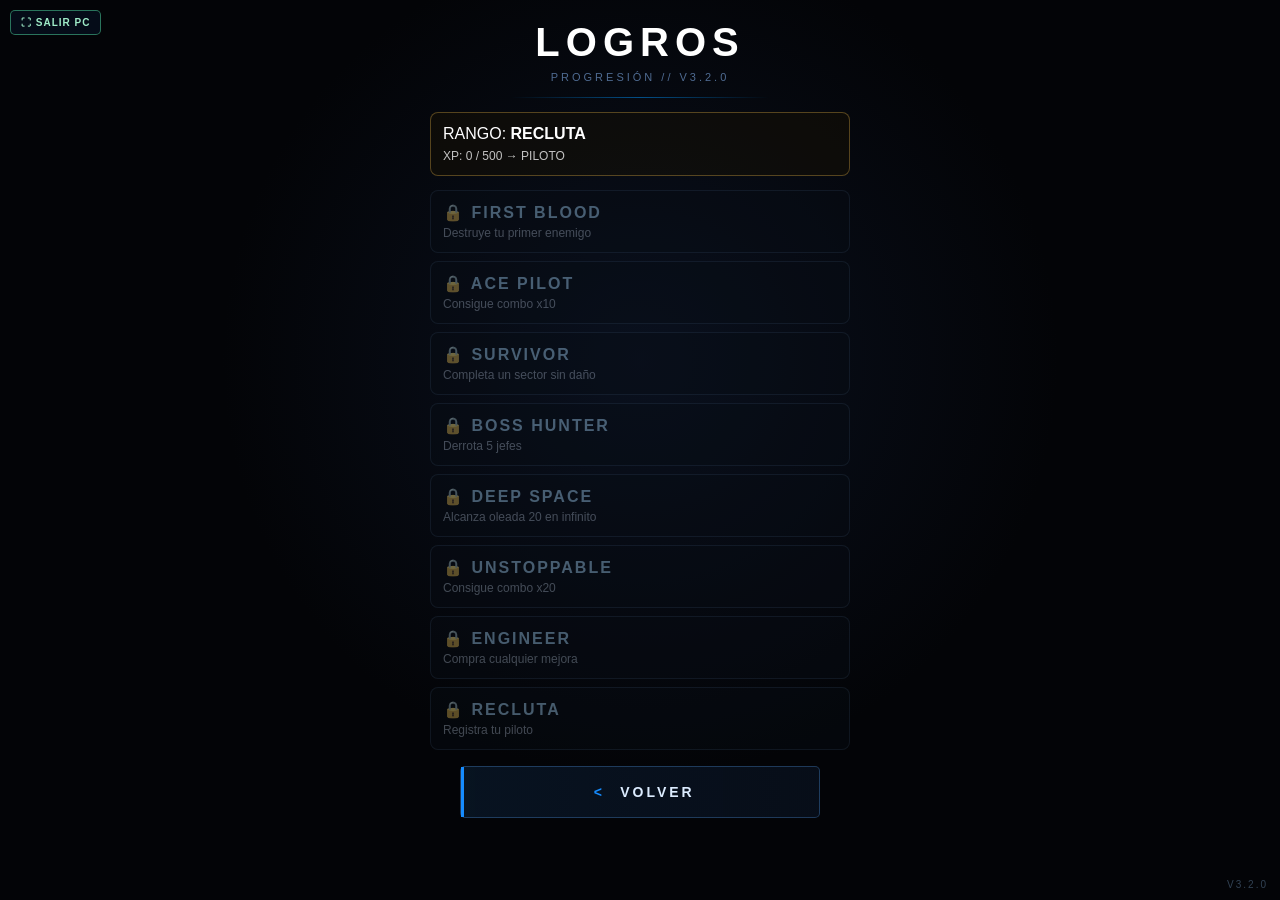
==== html/achievements.html @ a44f7da2 "v3.2.0 cloud-first ads-except-game vip-no-ads 500 levels infinite cards" ====
<!DOCTYPE html>
<html lang="es">
<head>
<meta charset="UTF-8">
<meta name="viewport" content="width=device-width, initial-scale=1.0, maximum-scale=1.0, user-scalable=no">
<title>SPACE STRIKE — LOGROS</title>
<link rel="stylesheet" href="../css/theme.css">
    <link rel="stylesheet" href="../css/leaderboard.css">
<style>
.ach-list{width:min(420px,94vw)}
.ach-item{padding:12px;margin-bottom:8px;border:1px solid rgba(90,170,255,.22);border-radius:8px;background:rgba(8,16,28,.85)}
.ach-item.locked{opacity:.45;filter:grayscale(.4)}
.ach-name{font-weight:800;letter-spacing:2px;color:#7ec8ff}
.ach-desc{font-size:12px;color:rgba(180,205,240,.75);margin-top:4px}
.rank-box{width:min(420px,94vw);margin-bottom:14px;padding:12px;border:1px solid rgba(255,200,80,.3);border-radius:8px;background:rgba(30,20,0,.35)}
</style>
</head>
<body>
<div id="space"></div>
<main class="lb">
<header class="page-header">
<div class="page-title">LOGROS</div>
<div class="page-subtitle">PROGRESIÓN // V3.2.0</div>
</header>
<div class="separator"></div>
<section id="rankBox" class="rank-box"></section>
<section id="achList" class="ach-list"></section>
<section class="actions">
<button id="backButton" class="menu-button" type="button"><span class="button-icon">&lt;</span> VOLVER</button>
</section>
<div class="version">V3.2.0</div>
</main>
<div id="transition"></div>
<script src="../javascript/achievements.js"></script>
<script src="../javascript/rank.js"></script>
<script>
document.getElementById("backButton").onclick=function(){
  var t=document.getElementById("transition");t.classList.add("active");
  setTimeout(function(){location.href="../index.html"},400);
};
(function(){
  var space=document.getElementById("space");
  for(var i=0;i<60;i++){var s=document.createElement("div");s.className="star";
  s.style.cssText="position:absolute;background:#fff;border-radius:50%;width:"+(Math.random()*2+0.4)+"px;height:"+s.style.width+";left:"+Math.random()*100+"%;top:"+Math.random()*100+"%;";space.appendChild(s);}
  var info=window.SpaceStrikeRank?window.SpaceStrikeRank.info():null;
  var rb=document.getElementById("rankBox");
  if(info){rb.innerHTML="<div>RANGO: <strong>"+info.rank.name+"</strong></div><div style='margin-top:6px;font-size:12px;opacity:.75'>XP: "+info.xp+(info.next?" / "+info.next.xp+" → "+info.next.name:" (máx)")+"</div>";}
  var list=window.SpaceStrikeAchievements.list();
  var el=document.getElementById("achList");
  el.innerHTML=list.map(function(a){
    return '<div class="ach-item '+(a.unlocked?"":"locked")+'"><div class="ach-name">'+(a.unlocked?"✦ ":"🔒 ")+a.name+'</div><div class="ach-desc">'+a.desc+"</div></div>";
  }).join("");
})();
</script>
    <script src="../javascript/fullscreen.js"></script>
    <script src="../javascript/core/game-state.js"></script>
    <script src="../javascript/core/player-data.js"></script>
    <script src="../javascript/core/save-manager.js"></script>
    <script src="../javascript/systems/particles.js"></script>
    <script src="../javascript/systems/audio.js"></script>

    <script src="../javascript/managers/shop-manager.js"></script>

    <script src="../javascript/managers/ad-manager.js"></script>
</body>
</html>
---- css/theme.css ----
/* ================================================================
   SPACE STRIKE v3.0 — Design tokens (visual remaster foundation)
   Single palette used across menu, HUD, shop, overlays.
================================================================ */

:root {
    /* Neutrals / space */
    --ss-bg: #030407;
    --ss-bg-elevated: #0a0e18;
    --ss-bg-panel: rgba(8, 14, 28, 0.92);
    --ss-bg-panel-solid: #0c1220;

    /* Primary — identity cyan/blue */
    --ss-primary: #3db4ff;
    --ss-primary-dim: #167dcc;
    --ss-primary-glow: rgba(61, 180, 255, 0.45);
    --ss-primary-soft: rgba(61, 180, 255, 0.12);

    /* Secondary — violet energy */
    --ss-secondary: #8b7cff;
    --ss-secondary-glow: rgba(139, 124, 255, 0.4);

    /* Energy — shots / abilities */
    --ss-energy: #7ef0ff;
    --ss-energy-hot: #ff9f1a;

    /* Danger */
    --ss-danger: #ff4d6d;
    --ss-danger-glow: rgba(255, 77, 109, 0.45);

    /* Success / rewards */
    --ss-success: #3dff9a;
    --ss-success-glow: rgba(61, 255, 154, 0.35);

    /* Boss */
    --ss-boss: #ff6b35;
    --ss-boss-glow: rgba(255, 107, 53, 0.5);

    /* Premium gold */
    --ss-premium: #fbbf24;
    --ss-premium-glow: rgba(251, 191, 36, 0.4);

    /* Text */
    --ss-text: #e8eefc;
    --ss-text-dim: rgba(200, 220, 255, 0.55);
    --ss-text-muted: rgba(160, 185, 220, 0.4);

    /* Borders */
    --ss-border: rgba(100, 160, 255, 0.22);
    --ss-border-strong: rgba(100, 180, 255, 0.4);

    /* Motion */
    --ss-ease: cubic-bezier(0.22, 1, 0.36, 1);
    --ss-duration-fast: 0.15s;
    --ss-duration: 0.28s;
    --ss-duration-slow: 0.45s;

    /* Radius */
    --ss-radius: 12px;
    --ss-radius-sm: 8px;
    --ss-radius-lg: 16px;

    /* Shadows */
    --ss-shadow-panel: 0 8px 32px rgba(0, 0, 0, 0.45), 0 0 0 1px var(--ss-border);
    --ss-glow-primary: 0 0 20px var(--ss-primary-glow);
}

/* Shared utility classes for remaster UI */
.ss-panel {
    background: var(--ss-bg-panel);
    border: 1px solid var(--ss-border);
    border-radius: var(--ss-radius);
    box-shadow: var(--ss-shadow-panel);
    color: var(--ss-text);
}

.ss-btn-press {
    transition:
        transform var(--ss-duration-fast) var(--ss-ease),
        box-shadow var(--ss-duration) var(--ss-ease),
        border-color var(--ss-duration) var(--ss-ease),
        background var(--ss-duration) var(--ss-ease);
}

.ss-btn-press:active {
    transform: scale(0.97);
}

@keyframes ss-fade-in {
    from {
        opacity: 0;
        transform: scale(0.96) translateY(6px);
    }
    to {
        opacity: 1;
        transform: scale(1) translateY(0);
    }
}

.ss-enter {
    animation: ss-fade-in var(--ss-duration-slow) var(--ss-ease) both;
}
---- css/leaderboard.css ----
*{margin:0;padding:0;box-sizing:border-box;user-select:none}
html,body{width:100%;height:100%;background:#030407;font-family:"Segoe UI",Arial,sans-serif;color:#fff;overflow:hidden}
#space{position:fixed;inset:0;z-index:0;background:radial-gradient(circle at 50% 40%,rgba(20,35,65,.4),transparent 50%),#030407}
.star{position:absolute;background:#fff;border-radius:50%}
.ambient{position:fixed;width:480px;height:480px;left:50%;top:40%;transform:translate(-50%,-50%);border-radius:50%;background:radial-gradient(circle,rgba(0,140,255,.1),transparent 70%);filter:blur(28px);pointer-events:none;z-index:1}
.lb{position:relative;z-index:5;width:100%;height:100%;display:flex;flex-direction:column;align-items:center;padding:20px 14px;overflow-y:auto}
.page-title{font-size:clamp(28px,6vw,40px);font-weight:900;letter-spacing:6px;text-align:center}
.page-subtitle{font-size:11px;letter-spacing:3px;color:rgba(140,190,255,.55);text-align:center;margin-top:6px}
.hint{font-size:11px;color:rgba(160,190,220,.55);text-align:center;margin-top:10px;max-width:360px;line-height:1.4}
.separator{width:min(260px,60vw);height:1px;margin:14px 0;background:linear-gradient(90deg,transparent,rgba(0,150,255,.5),transparent)}
.profile-box,.board{width:min(420px,94vw);border:1px solid rgba(90,170,255,.22);border-radius:8px;background:rgba(8,16,28,.8);padding:14px;margin-bottom:12px}
.pilot{letter-spacing:2px;color:#b8d8ff}.pilot strong{color:#7ec8ff}
.best{margin-top:6px;font-size:12px;color:rgba(180,205,240,.7)}
.row{display:flex;gap:10px;align-items:center;padding:8px 4px;border-bottom:1px solid rgba(80,120,180,.15);font-size:13px}
.rank{width:36px;color:#168cff;font-weight:800}
.name{flex:1;letter-spacing:1px}
.score{font-variant-numeric:tabular-nums;color:#ffd56a;font-weight:700}
.empty{color:rgba(160,180,210,.6);font-size:13px}
.actions{width:min(360px,90vw);margin-top:8px}
.menu-button{position:relative;width:100%;height:52px;border:1px solid rgba(90,170,255,.28);border-radius:5px;background:linear-gradient(90deg,rgba(10,25,42,.75),rgba(8,15,27,.9));color:#dcecff;font-size:14px;font-weight:700;letter-spacing:3px;cursor:pointer}
.menu-button::before{content:"";position:absolute;left:0;top:0;width:3px;height:100%;background:#168cff}
.button-icon{color:#168cff;width:28px;display:inline-block}
.version{position:fixed;right:12px;bottom:10px;font-size:10px;letter-spacing:2px;color:rgba(120,160,200,.4)}
#transition{position:fixed;inset:0;background:#000;z-index:100;opacity:0;pointer-events:none;transition:opacity .4s}
#transition.active{opacity:1;pointer-events:all}


.fs-toggle-btn {
    position: fixed;
    top: 10px;
    left: 10px;
    z-index: 90;
    padding: 6px 10px;
    border: 1px solid rgba(90,170,255,0.35);
    border-radius: 5px;
    background: rgba(6,14,28,0.88);
    color: #b8d8f8;
    font-size: 10px;
    font-weight: 700;
    letter-spacing: 1px;
    cursor: pointer;
    pointer-events: auto;
}
.fs-toggle-btn.fs-on {
    border-color: rgba(80,220,160,0.5);
    color: #9fecc8;
}
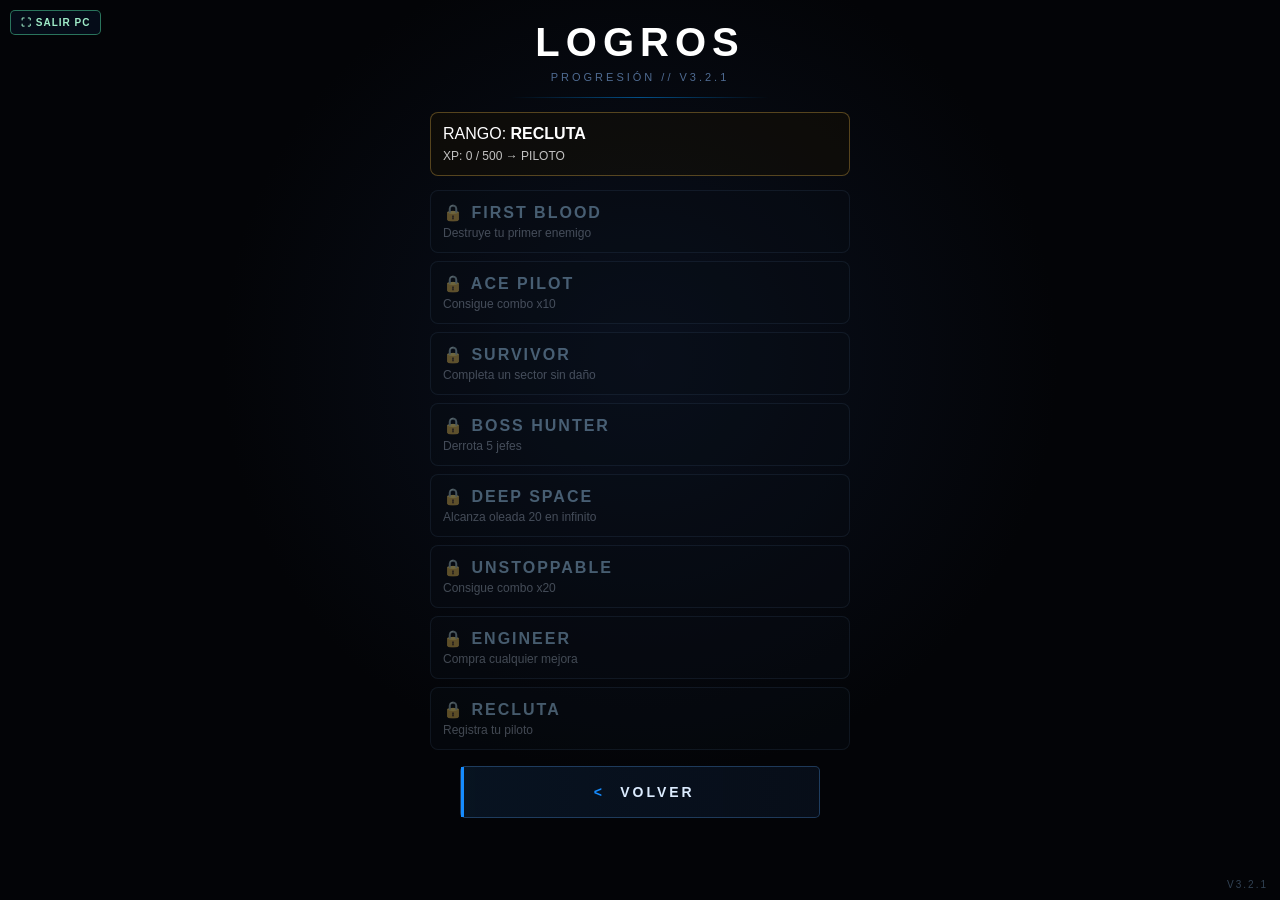
==== commit 0f6bda7c: "v3.2.1 map bottom-up scroll local-first equip" ====
--- a/html/achievements.html
+++ b/html/achievements.html
@@ -20,7 +20,7 @@
 <main class="lb">
 <header class="page-header">
 <div class="page-title">LOGROS</div>
-<div class="page-subtitle">PROGRESIÓN // V3.2.0</div>
+<div class="page-subtitle">PROGRESIÓN // V3.2.1</div>
 </header>
 <div class="separator"></div>
 <section id="rankBox" class="rank-box"></section>
@@ -28,7 +28,7 @@
 <section class="actions">
 <button id="backButton" class="menu-button" type="button"><span class="button-icon">&lt;</span> VOLVER</button>
 </section>
-<div class="version">V3.2.0</div>
+<div class="version">V3.2.1</div>
 </main>
 <div id="transition"></div>
 <script src="../javascript/achievements.js"></script>
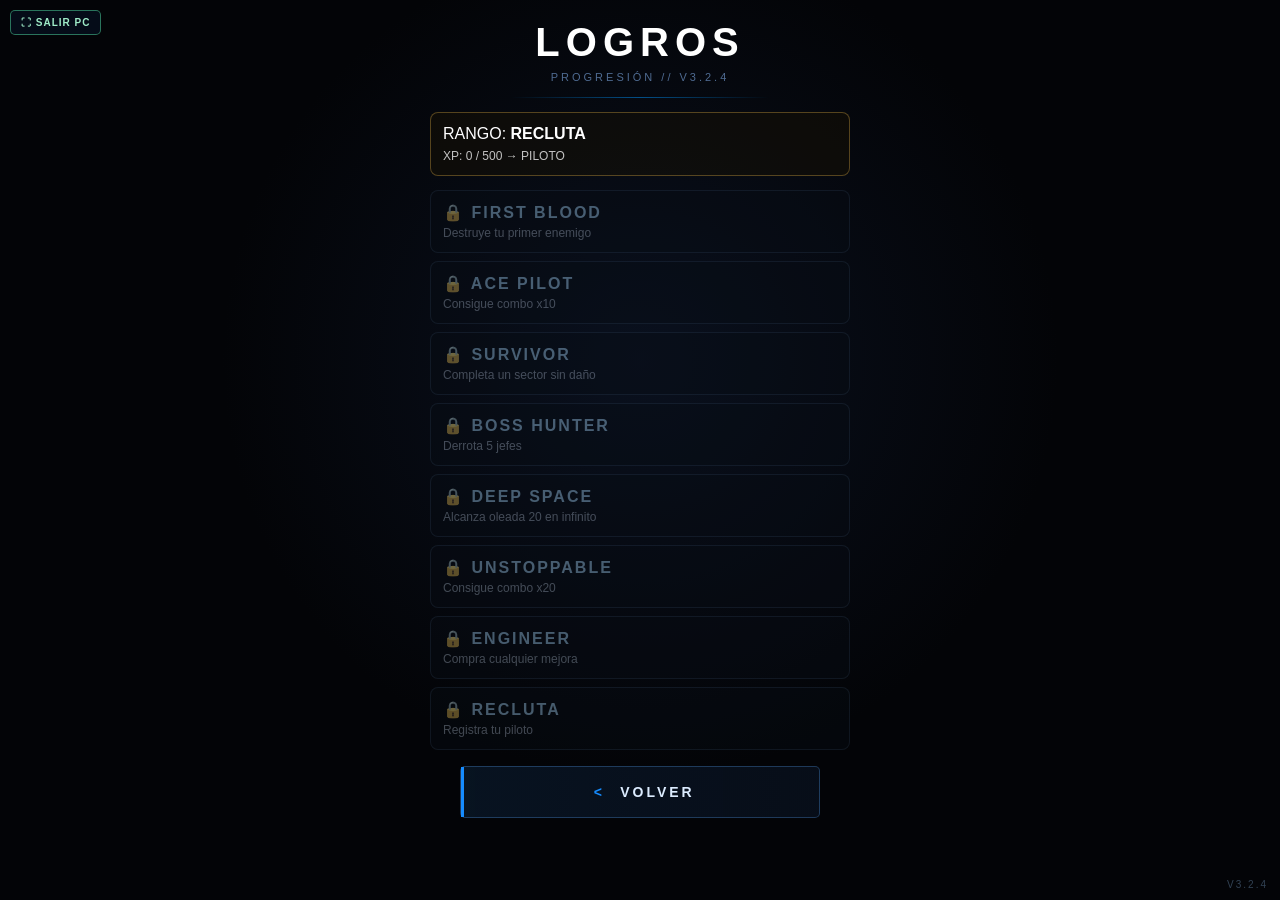
==== commit a24c0e50: "v3.2.4 map bottom-up scroll local-first equip" ====
--- a/html/achievements.html
+++ b/html/achievements.html
@@ -20,7 +20,7 @@
 <main class="lb">
 <header class="page-header">
 <div class="page-title">LOGROS</div>
-<div class="page-subtitle">PROGRESIÓN // V3.2.1</div>
+<div class="page-subtitle">PROGRESIÓN // V3.2.4</div>
 </header>
 <div class="separator"></div>
 <section id="rankBox" class="rank-box"></section>
@@ -28,7 +28,7 @@
 <section class="actions">
 <button id="backButton" class="menu-button" type="button"><span class="button-icon">&lt;</span> VOLVER</button>
 </section>
-<div class="version">V3.2.1</div>
+<div class="version">V3.2.4</div>
 </main>
 <div id="transition"></div>
 <script src="../javascript/achievements.js"></script>
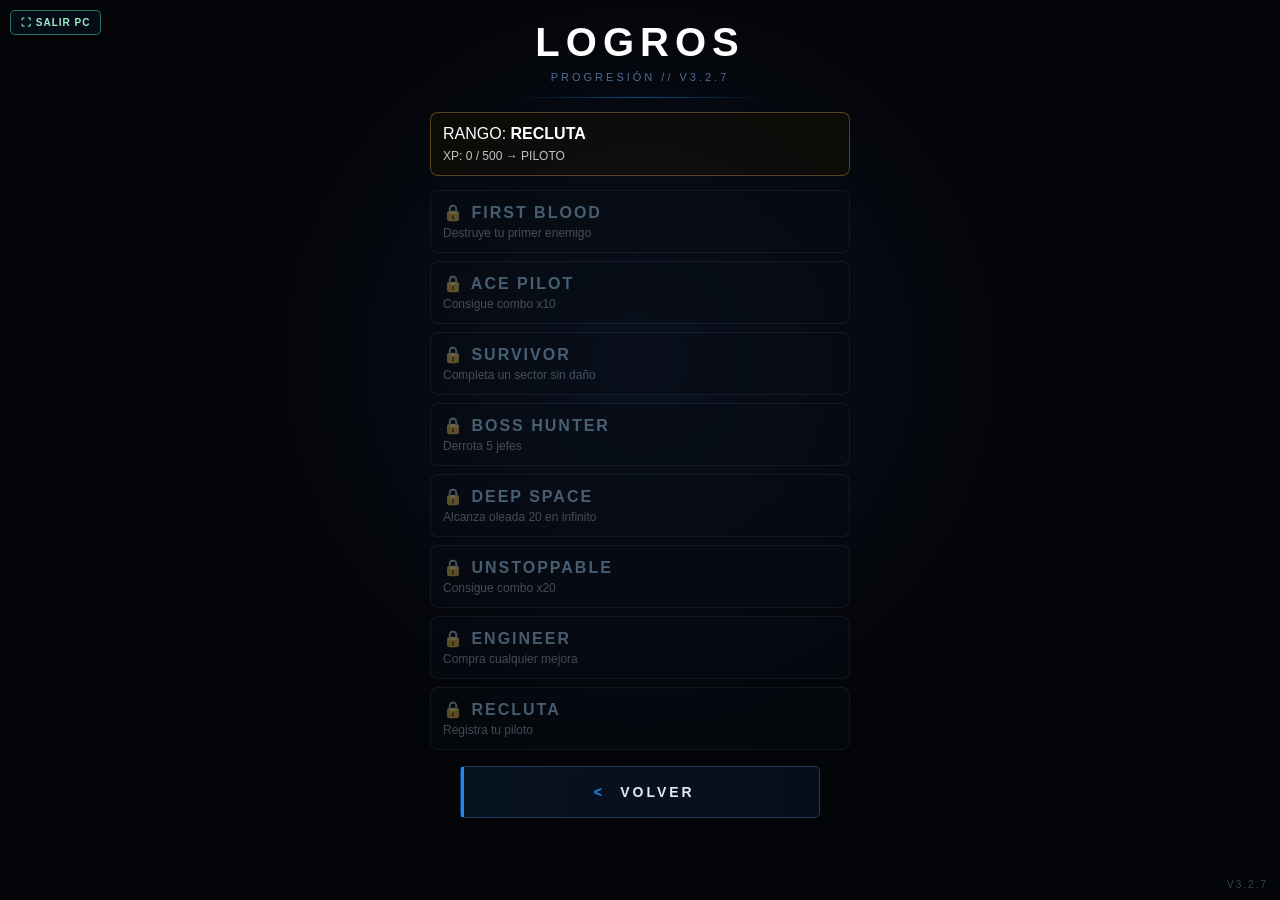
==== commit 9ec32d54: "v3.2.7 admin wipe global ranking" ====
--- a/html/achievements.html
+++ b/html/achievements.html
@@ -20,7 +20,7 @@
 <main class="lb">
 <header class="page-header">
 <div class="page-title">LOGROS</div>
-<div class="page-subtitle">PROGRESIÓN // V3.2.4</div>
+<div class="page-subtitle">PROGRESIÓN // V3.2.7</div>
 </header>
 <div class="separator"></div>
 <section id="rankBox" class="rank-box"></section>
@@ -28,7 +28,7 @@
 <section class="actions">
 <button id="backButton" class="menu-button" type="button"><span class="button-icon">&lt;</span> VOLVER</button>
 </section>
-<div class="version">V3.2.4</div>
+<div class="version">V3.2.7</div>
 </main>
 <div id="transition"></div>
 <script src="../javascript/achievements.js"></script>
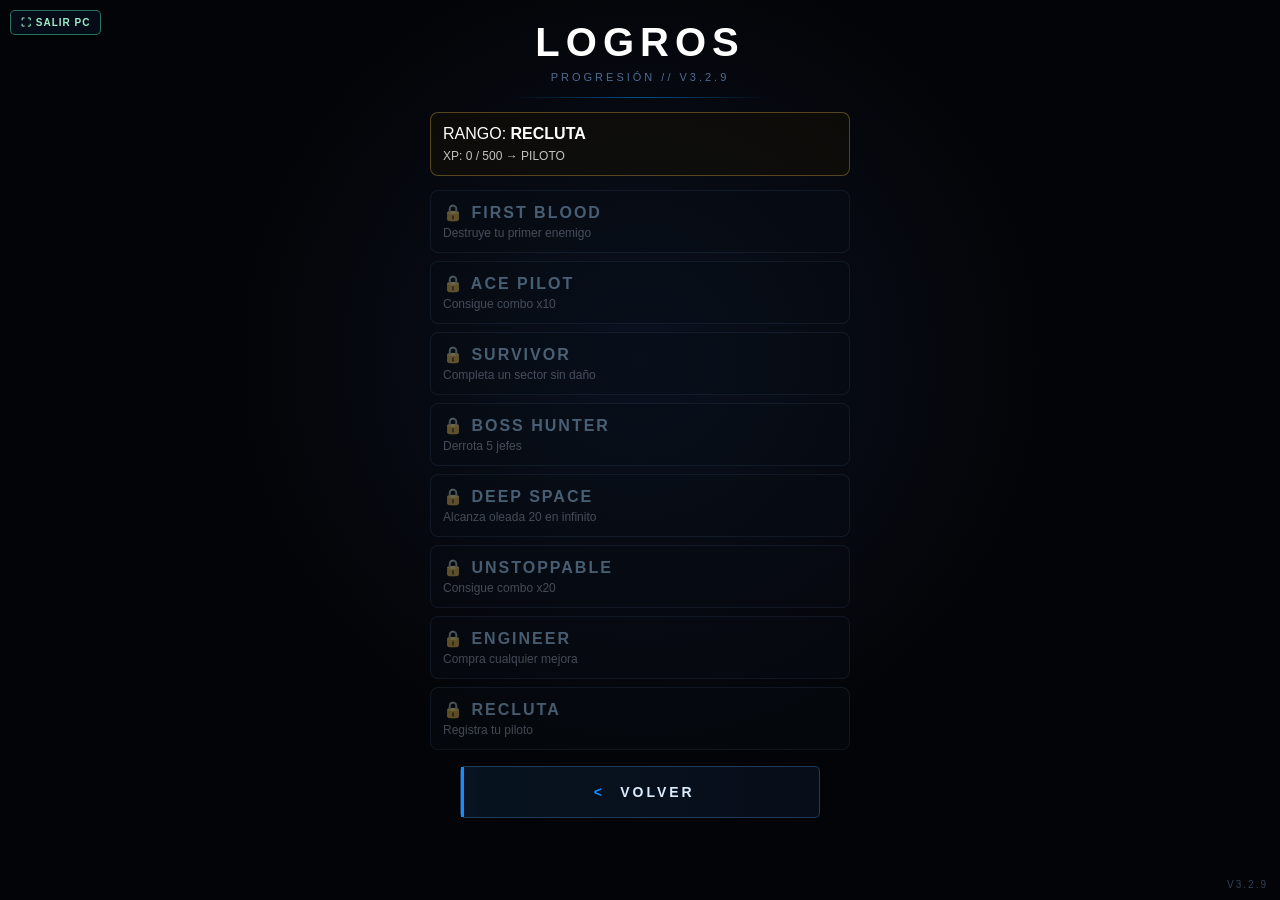
==== commit 24b178f3: "v3.2.9 firestore rules + admin cloud announcements" ====
--- a/html/achievements.html
+++ b/html/achievements.html
@@ -20,7 +20,7 @@
 <main class="lb">
 <header class="page-header">
 <div class="page-title">LOGROS</div>
-<div class="page-subtitle">PROGRESIÓN // V3.2.7</div>
+<div class="page-subtitle">PROGRESIÓN // V3.2.9</div>
 </header>
 <div class="separator"></div>
 <section id="rankBox" class="rank-box"></section>
@@ -28,7 +28,7 @@
 <section class="actions">
 <button id="backButton" class="menu-button" type="button"><span class="button-icon">&lt;</span> VOLVER</button>
 </section>
-<div class="version">V3.2.7</div>
+<div class="version">V3.2.9</div>
 </main>
 <div id="transition"></div>
 <script src="../javascript/achievements.js"></script>
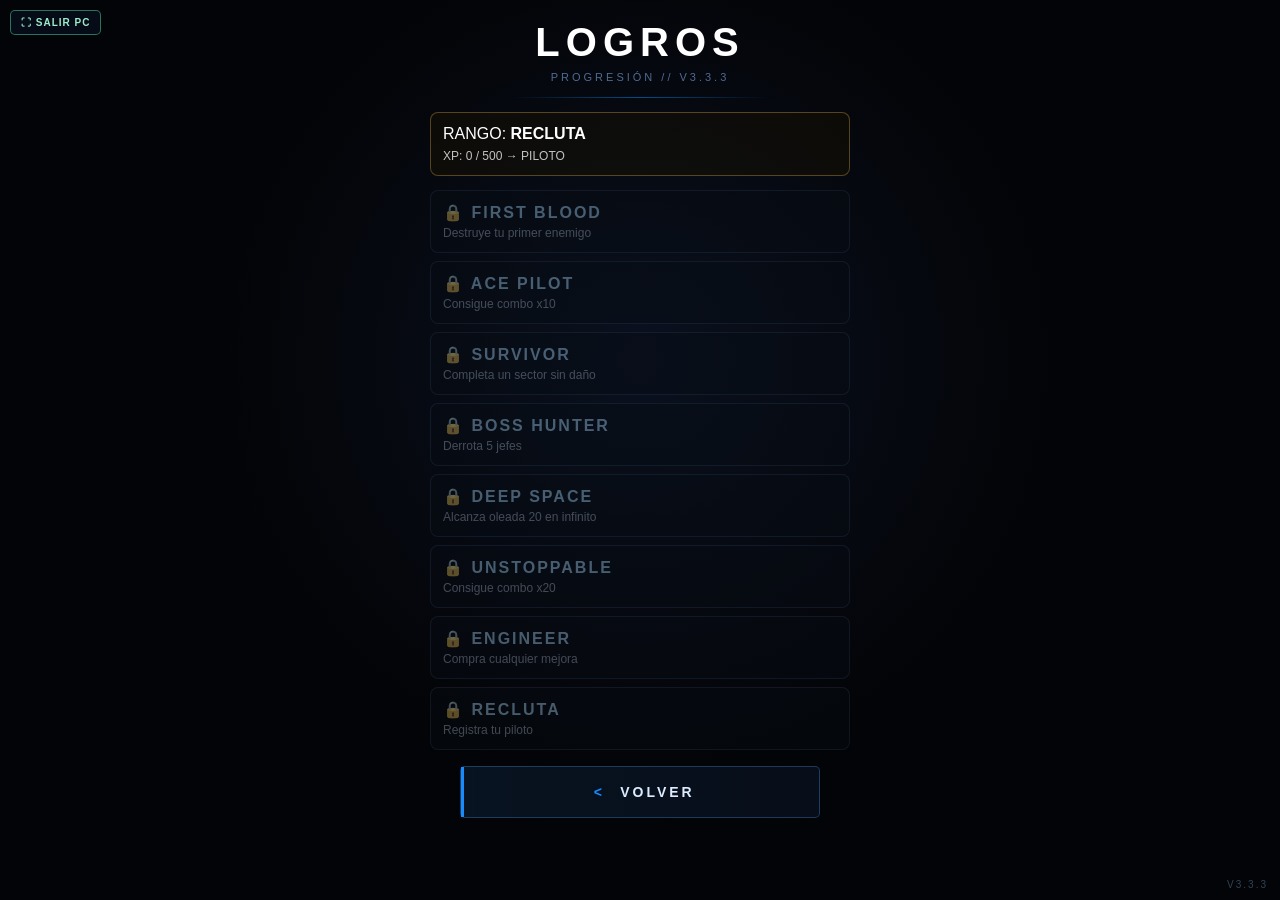
==== commit 63c6732f: "v3.3.3 ranking cloud-only offline buffer auto-clear" ====
--- a/html/achievements.html
+++ b/html/achievements.html
@@ -20,7 +20,7 @@
 <main class="lb">
 <header class="page-header">
 <div class="page-title">LOGROS</div>
-<div class="page-subtitle">PROGRESIÓN // V3.2.9</div>
+<div class="page-subtitle">PROGRESIÓN // V3.3.3</div>
 </header>
 <div class="separator"></div>
 <section id="rankBox" class="rank-box"></section>
@@ -28,7 +28,7 @@
 <section class="actions">
 <button id="backButton" class="menu-button" type="button"><span class="button-icon">&lt;</span> VOLVER</button>
 </section>
-<div class="version">V3.2.9</div>
+<div class="version">V3.3.3</div>
 </main>
 <div id="transition"></div>
 <script src="../javascript/achievements.js"></script>
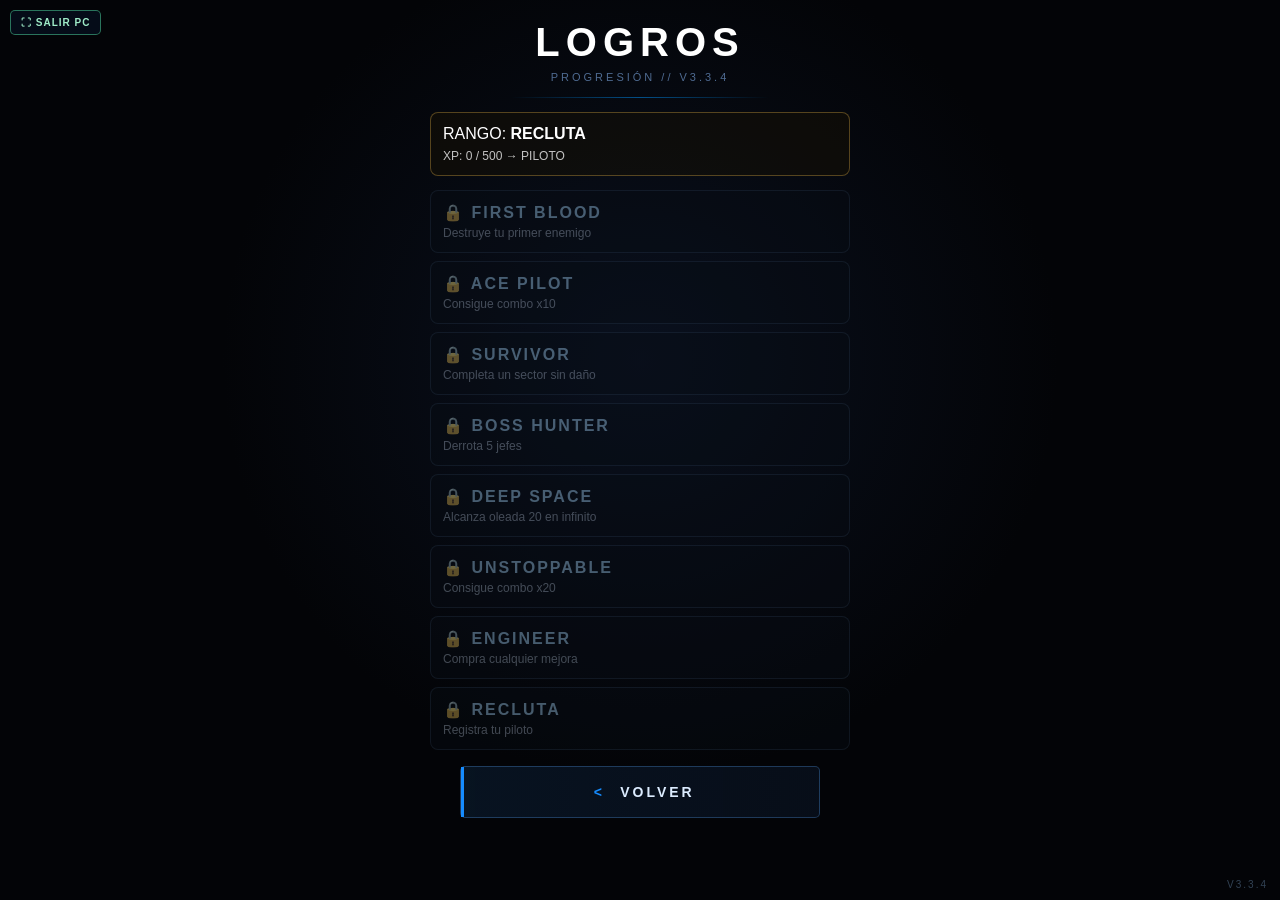
==== commit 3f240c06: "v3.3.4 evento Dia de Muertos Cempasuchil Eterno" ====
--- a/html/achievements.html
+++ b/html/achievements.html
@@ -20,7 +20,7 @@
 <main class="lb">
 <header class="page-header">
 <div class="page-title">LOGROS</div>
-<div class="page-subtitle">PROGRESIÓN // V3.3.3</div>
+<div class="page-subtitle">PROGRESIÓN // V3.3.4</div>
 </header>
 <div class="separator"></div>
 <section id="rankBox" class="rank-box"></section>
@@ -28,7 +28,7 @@
 <section class="actions">
 <button id="backButton" class="menu-button" type="button"><span class="button-icon">&lt;</span> VOLVER</button>
 </section>
-<div class="version">V3.3.3</div>
+<div class="version">V3.3.4</div>
 </main>
 <div id="transition"></div>
 <script src="../javascript/achievements.js"></script>
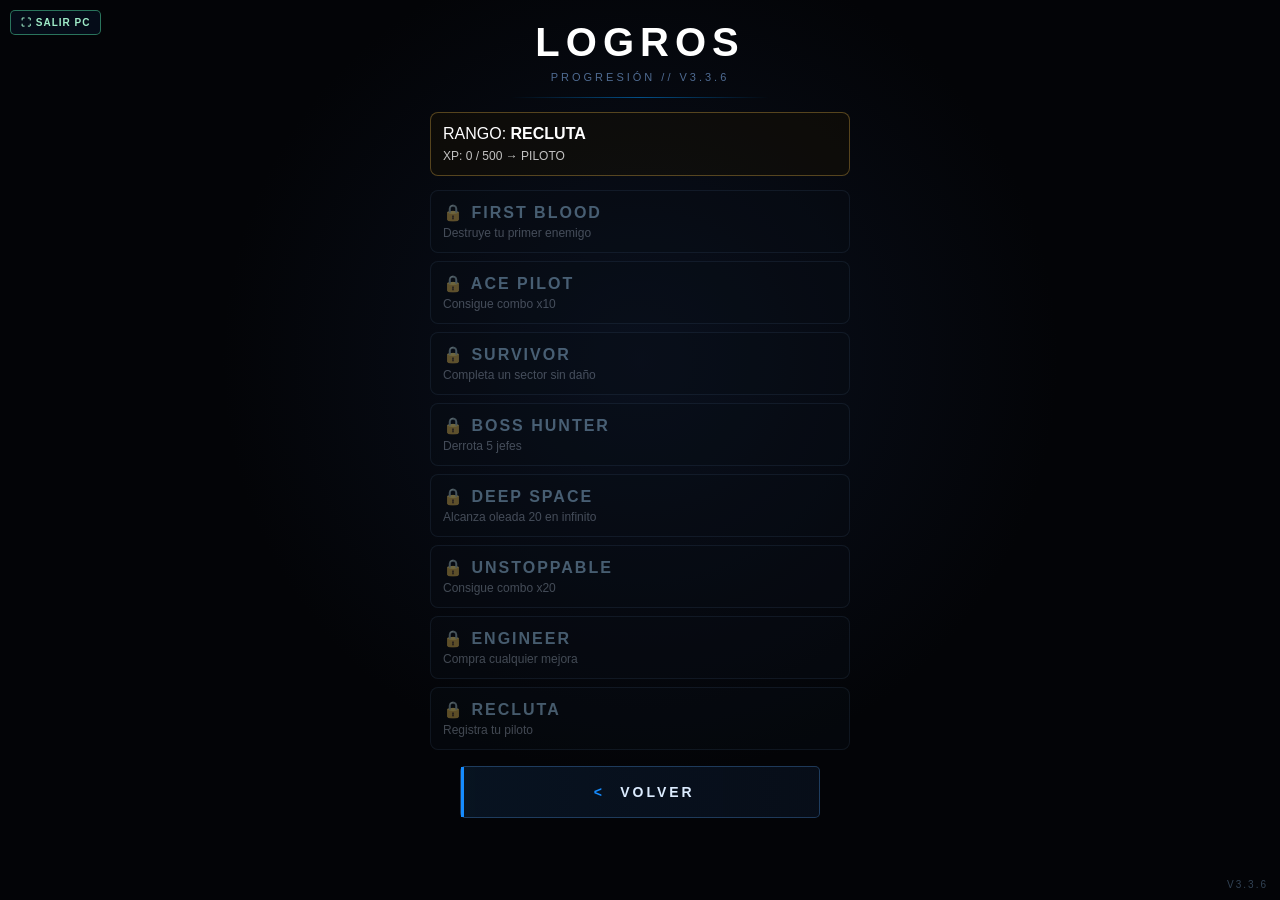
==== commit 1b1b44e9: "v3.3.6 horror skins clean + drone + nebula event" ====
--- a/html/achievements.html
+++ b/html/achievements.html
@@ -20,7 +20,7 @@
 <main class="lb">
 <header class="page-header">
 <div class="page-title">LOGROS</div>
-<div class="page-subtitle">PROGRESIÓN // V3.3.4</div>
+<div class="page-subtitle">PROGRESIÓN // V3.3.6</div>
 </header>
 <div class="separator"></div>
 <section id="rankBox" class="rank-box"></section>
@@ -28,7 +28,7 @@
 <section class="actions">
 <button id="backButton" class="menu-button" type="button"><span class="button-icon">&lt;</span> VOLVER</button>
 </section>
-<div class="version">V3.3.4</div>
+<div class="version">V3.3.6</div>
 </main>
 <div id="transition"></div>
 <script src="../javascript/achievements.js"></script>
